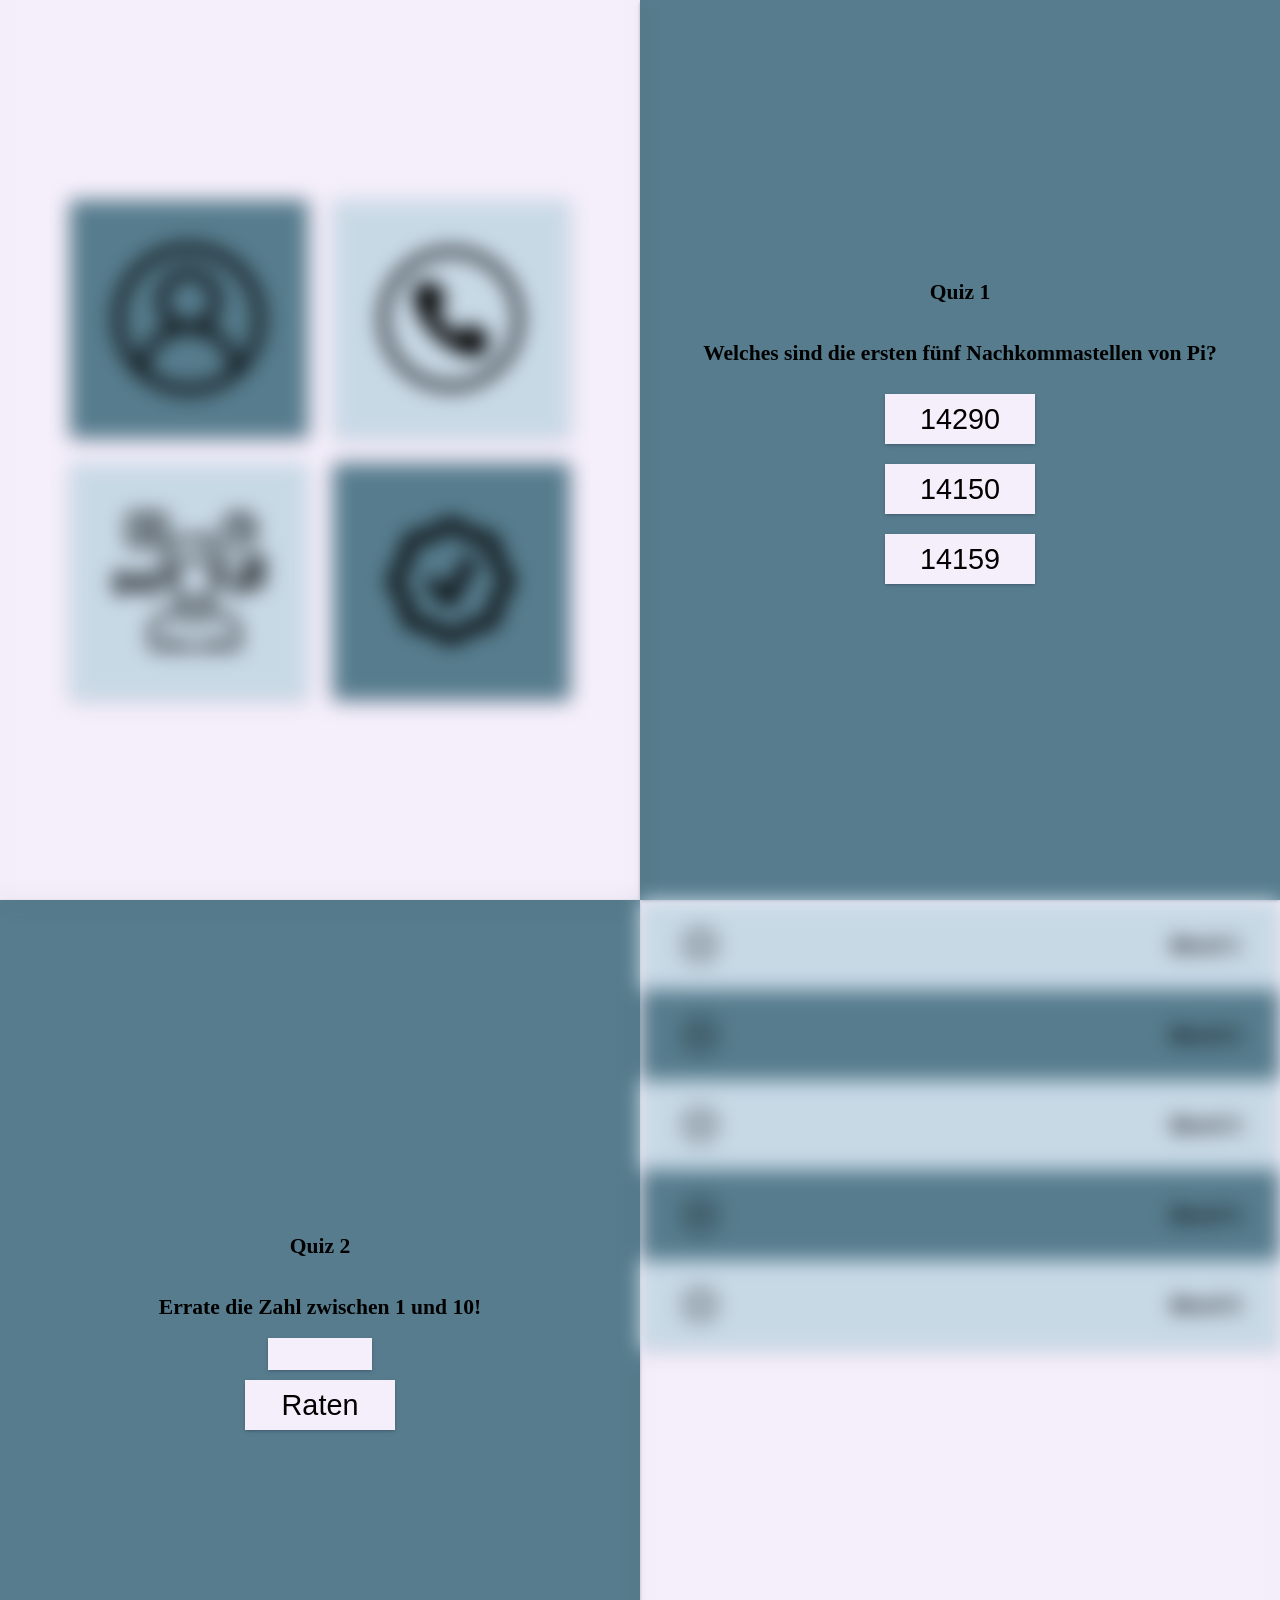
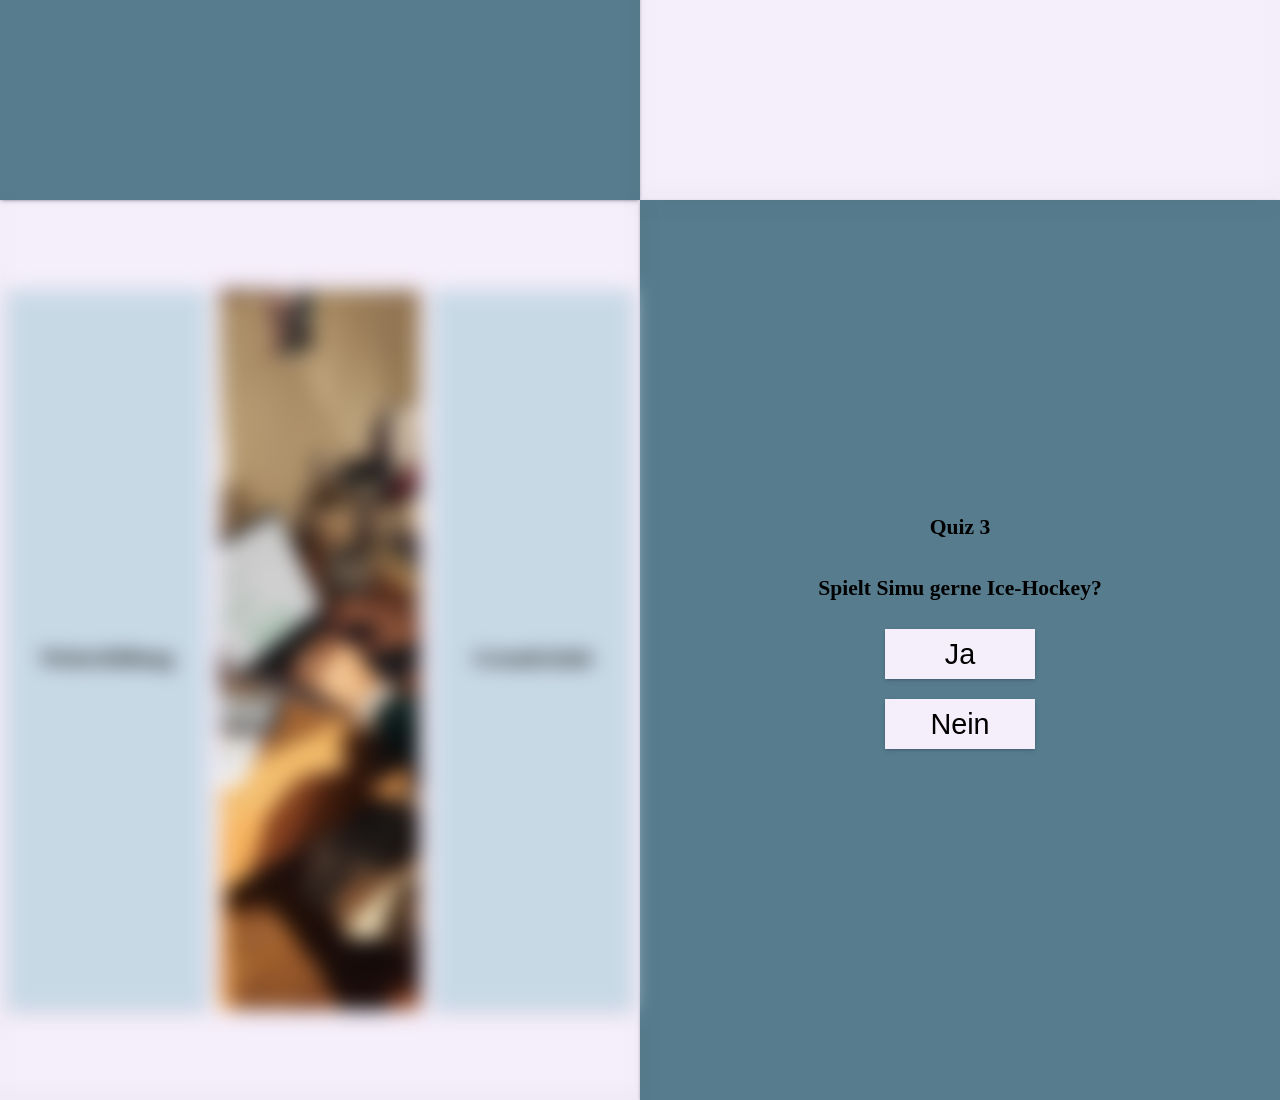
==== simu.html @ c6804022 "Unbenennung HTML-Files & Anlegen Login-Seite" ====
<!DOCTYPE html>
<html lang="de">
<head>
    <meta charset="utf-8">
    <title>Lebenslauf</title>
    <link rel="stylesheet" type="text/css" href="css/style.css">
    <!-- hm3 -->
    <script src="js/simu.js" defer></script>
</head>
<body>
<section id="pers" class="site">
    <div class="half std-box-shadow" id="blocked-one">
        <div id="personal-data-container">
            <div id="personal-data" class="four-box color-1 std-box-shadow">
                <div class="four-box-content">
                    <h1>Persönliche Daten</h1>
                    <strong>Name</strong>
                    <br>
                    Simon Jan Faivre
                    <br>
                    <strong>Adresse</strong>
                    <br>
                    Musterstrasse 1
                    1234 Musterstadt
                    <br>
                    <strong>Heimatort</strong>
                    <br>
                    Musterdorf
                    <br>
                    <strong>Nationalität</strong>
                    <br>
                    Schweiz
                </div>
                <img class="four-box-icon" src="assets/img/user.png" alt="User-Icon">
            </div>
            <div id="contact" class="four-box color-2 std-box-shadow">
                <div class="four-box-content">
                    <h1>Kontaktangaben</h1>
                    <strong>Telefon</strong>
                    <br>
                    077 445 29 39
                    <br>
                    <strong>E-Mail</strong>
                    <br>
                    simon.faivre@hftm.ch
                </div>
                <img class="four-box-icon" src="assets/img/telephone.png" alt="Telefon-Icon">
            </div>
            <div id="hobbies" class="four-box color-2 std-box-shadow">
                <div class="four-box-content">
                    <h1>Hobbies & Interessen</h1>
                    <ul>
                        <li>Kraftsport</li>
                        <li>Jogging</li>
                        <li>Wandern</li>
                        <li>Philosophie</li>
                        <li>Technik</li>
                        <li>Wissenschaft</li>
                        <li>Freunde & Familien</li>
                    </ul>
                </div>
                <img class="four-box-icon" src="assets/img/hobby.png" alt="Hobby-Icon">
            </div>
            <div id="quali" class="four-box color-1 std-box-shadow">
                <div class="four-box-content">
                    <h1>Qualifikiationen</h1>
                    <strong class="four-box-txt">Sprachen</strong>
                    <ul>
                        <li>Deutsch: Muttersprache</li>
                        <li>Französisch: gute mündliche und schriftliche Kenntnisse</li>
                        <li>Englisch: gute mündliche und schriftliche Kenntnisse</li>
                    </ul>
                    <strong>Informatik</strong>
                    <ul>
                        <li>MS Office: gute Kenntnisse</li>
                        <li>Java: leichte Kenntnisse</li>
                        <li>HTML & CSS: gute gute Kenntnisse</li>
                    </ul>
                </div>
               <img class="four-box-icon" src="assets/img/stamp.png" alt="Stempel-Icon">
            </div>
        </div>
    </div>
    <div class="half quiz-section color-1 std-box-shadow">
        <h1>Quiz 1</h1>
        <h2>Welches sind die ersten fünf Nachkommastellen von Pi?</h2>
        <button id="quiz-1-1-btn" class="quiz-1-button std-box-shadow">14290</button>
        <button id="quiz-1-2-btn" class="quiz-1-button std-box-shadow">14150</button>
        <button id="quiz-1-3-btn" class="quiz-1-button std-box-shadow">14159</button>
        <p id="quiz-one-result"></p>
    </div>
</section>

<section id="work-experience" class="site">
    <div class="half quiz-section color-1 std-box-shadow">
        <h1>Quiz 2</h1>
        <h2>Errate die Zahl zwischen 1 und 10!</h2>
        <!-- hm14 -->
        <form autocomplete="off">
            <input type="number" id="quiz-2-input" class="std-box-shadow" value="">
        </form>
        <button id="quiz-2-btn" class="std-box-shadow">Raten</button>
        <p id="quiz-two-result"></p>
    </div>
    <div class="half std-box-shadow" id="blocked-two">
        <button class="one-box color-2 std-box-shadow">
            <img src="assets/img/arrow.png">
            <h1>Beruf 1</h1>
        </button>
        <div class="one-box-hidden color-2 closed">
            <p>
                Lorem ipsum dolor sit amet, consetetur sadipscing elitr, sed diam nonumy eirmod tempor invidunt ut labore et dolore magna aliquyam erat, sed diam voluptua. At vero eos et accusam et justo duo dolores et ea rebum. Stet clita kasd gubergren, no sea takimata sanctus est Lorem ipsum dolor sit amet.
            </p>
            <ul>
                <li>dcdc</li>
                <li>dcdc</li>
                <li>dcdc</li>
            </ul>
        </div>
        <button class="one-box color-1 std-box-shadow">
            <img src="assets/img/arrow.png">
            <h1>Beruf 2</h1>
        </button>
        <div class="one-box-hidden color-1 closed">
            <p>
                Lorem ipsum dolor sit amet, consetetur sadipscing elitr, sed diam nonumy eirmod tempor invidunt ut labore et dolore magna aliquyam erat, sed diam voluptua. At vero eos et accusam et justo duo dolores et ea rebum. Stet clita kasd gubergren, no sea takimata sanctus est Lorem ipsum dolor sit amet.
            </p>
            <ul>
                <li>dfvfd</li>
                <li>dftgr</li>
                <li>dcsdcdsdc</li>
                <li>dcdfcvdc</li>
            </ul>
        </div>
        <button class="one-box color-2 std-box-shadow">
            <img src="assets/img/arrow.png">
            <h1>Beruf 3</h1>
        </button>
        <div class="one-box-hidden color-2 closed">
            <p>
                Lorem ipsum dolor sit amet, consetetur sadipscing elitr, sed diam nonumy eirmod tempor invidunt ut labore et dolore magna aliquyam erat, sed diam voluptua. At vero eos et accusam et justo duo dolores et ea rebum. Stet clita kasd gubergren, no sea takimata sanctus est Lorem ipsum dolor sit amet. Lorem ipsum dolor sit amet, consetetur sadipscing elitr, sed diam nonumy eirmod tempor invidunt ut.
            </p>
            <ul>
                <li>dcdc</li>
                <li>sdcsdcsd</li>
            </ul>
            <p>
                Lorem ipsum dolor sit amet, consetetur sadipscing elitr, sed diam nonumy eirmod tempor invidunt ut labore et dolore magna aliquyam erat, sed diam voluptua. At vero eos et accusam et justo.
            </p>
        </div>
        <button class="one-box color-1 std-box-shadow">
            <img src="assets/img/arrow.png">
            <h1>Beruf 4</h1>
        </button>
        <div class="one-box-hidden color-1 closed">
            <p>
                Lorem ipsum dolor sit amet, consetetur sadipscing elitr, sed diam nonumy eirmod tempor invidunt ut labore et dolore magna aliquyam erat, sed diam voluptua. At vero eos et accusam et justo duo dolores et ea rebum. Stet clita kasd gubergren, no sea takimata sanctus est Lorem ipsum dolor sit amet.
            </p>
            <ul>
                <li>sdcsdcsd</li>
                <li>dcdc</li>
                <li>sdcsdc</li>
            </ul>
        </div>
        <button class="one-box color-2 std-box-shadow">
            <img src="assets/img/arrow.png">
            <h1>Beruf 5</h1>
        </button>
        <div class="one-box-hidden color-2 closed">
            <p>
                Lorem ipsum dolor sit amet, consetetur sadipscing elitr, sed diam nonumy eirmod tempor invidunt ut labore et dolore magna aliquyam erat, sed diam voluptua. At vero eos et accusam et justo duo dolores et ea rebum. Stet clita kasd gubergren, no sea takimata sanctus est Lorem ipsum dolor sit amet. Lorem ipsum dolor sit amet, consetetur sadipscing elitr, sed diam nonumy eirmod tempor invidunt ut labore.
            </p>
            <ul>
                <li>sdcd</li>
                <li>sdcscd</li>
                <li>dcdc</li>
                <li>dcdc</li>
            </ul>
        </div>
    </div>
</section>

<section id="school" class="site">
    <div class="half std-box-shadow" id="blocked-three">
        <div class="hover-container">
            <div id="education" class="third-box color-1 std-box-shadow">
                <h2>Weiterbildung</h2>
                <div class="education-content">
                    <ul>
                        <li>Arbeit 1
                            <ul>
                                <li>Punkt 1</li>
                                <li>Punkt 2</li>
                                <li>Punkt 3</li>
                                <li>Punkt 4</li>
                            </ul>
                        </li>
                        <li>Arbeit 2
                            <ul>
                                <li>Punkt 1</li>
                                <li>Punkt 2</li>
                            </ul>
                        </li>
                        <li>Arbeit 3
                            <ul>
                                <li>Punkt 1</li>
                                <li>Punkt 2</li>
                                <li>Punkt 3 </li>
                            </ul>
                        </li>
                        <li>Arbeit 4
                            <ul>
                                <li>Punkt 1</li>
                                <li>Punkt 2</li>
                            </ul>
                        </li>
                        <li>Arbeit 5
                            <ul>
                                <li>Punkt 1</li>
                                <li>Punkt 2</li>
                                <li>Punkt 3</li>
                            </ul>
                        </li>
                    </ul>
                </div>
            </div>
        </div>
        <img src="assets/img/work.jpg" class="third-box" alt="Person am Computer">
        <div class="hover-container">
            <div id="elementary" class="third-box color-1 std-box-shadow">
                <h2>Grundschule</h2>
                <div class="education-content">
                    <ul>
                        <li>Oberstufe Muster</li>
                        <li>Grundschule X</li>
                        <li>Grundschule Y</li>
                    </ul>
                </div>
            </div>
        </div>
    </div>
    <div class="half quiz-section color-1 std-box-shadow">
        <h1>Quiz 3</h1>
        <h2>Spielt Simu gerne Ice-Hockey?</h2>
        <button id="quiz-3-1-btn" class="std-box-shadow">Ja</button>
        <button id="quiz-3-2-btn" class="std-box-shadow">Nein</button>
        <p id="quiz-three-result"></p>
    </div>
</section>
</body>
</html>
---- css/style.css ----
/*
color black: #221D23
color white: #FFF8F0
color red: #A20021
color orange: #D58936
*/

:root {
    box-sizing: border-box;
    font-size: 0.9em;
    /* colors */
    --white: #F5EFFB;
    --color-1: #567C8D;
    --color-2: #C8D9E6;
}

/* hm11 */
html {
    scroll-snap-type: y mandatory;
    scroll-behavior: smooth;
}

body {
	width: 100%;
	height: 100%;
	margin: 0;
	background-color: var(--white);
}

.color-1 {
    background-color: var(--color-1);
}

.color-2 {
    background-color: var(--color-2);
}

.white {
    background-color: var(--white);
}

.displaynone {
    display: none !important;
}

.std-box-shadow {
    /* hm6  */
    box-shadow: rgba(50, 50, 93, 0.25) 0px 2px 5px -1px, rgba(0, 0, 0, 0.3) 0px 1px 3px -1px;
}

/* hm16 */
#blocked-one,
#blocked-two,
#blocked-three {
    filter: blur(10px);
    pointer-events: none;
}

.site {
    width: 100vw;
    height: 100vh;
    display: flex;
    scroll-snap-align: start;
}

.half {
    width: 50%;
    display: flex;
    align-items: center;
    justify-content: center;
}

.quiz-section {
    display: flex;
    align-items: center;
    justify-content: center;
    flex-direction: column;
}

.quiz-section button {
    width: 150px;
    height: 50px;
    font-size: 2em;
    margin: 10px;
    border: none;
    background-color: var(--white);
}

.quiz-section button:active {
    background-color: var(--color-2);
}

.quiz-section p {
    font-size: 1.5em;
}

.quiz-section input {
    height: 30px;
    width: 100px;
    background-color: var(--white);
    font-size: 1.2em;
    border: none;
}

/* --- Site Persönliche Daten --- */
#personal-data-container {
    width: 500px;
    height: 500px;
    /* hf1 */
    display: grid;
    grid-template-columns: 1fr 1fr;
    grid-template-rows: 1fr 1fr;
    gap: 25px;
}

.four-box {
    width: auto;
    height: auto;
    display: flex;
    justify-content: center;
    align-items: center;
    font-size: 1.2em;
}


/* hm4 */
.four-box:hover {
    width: 500px;
    height: 500px;
    grid-column: 1 / 3;
    grid-row: 1 / 3;
}

.four-box-content {
    display: none;
}

.four-box:hover .four-box-content {
    display: block;
    margin: 20px;
}

.four-box-icon {
    width: 150px;
    height: 150px;
}

.four-box:hover .four-box-icon {
    display: none;
}

/* --- site Work work experience --- */
section#work-experience .half:last-of-type {
    display: block;
    /*padding: 20px;*/
}

.one-box-hidden {
    width: 100%;
    height: 41%;
    overflow: hidden;
    transition: max-width 0.3s ease;
}

.one-box-hidden.closed {
    width: 0;
    height: 0;
}

.one-box {
    width: 100%;
    /* hm5 */
    height: 10%;
    border: none;
    padding: 40px;
    margin: 0;
    display: flex;
    align-items: center;
    justify-content: space-between;
}

.one-box img {
    height: 40px;
    width: 40px;
    transform: rotate(-90deg);
    transition: transform 0.3s ease;
}

.one-box img.rotated {
    transform: rotate(90deg);
}

.one-box-hidden p {
    padding: 10px 40px 0 40px;
}

.one-box-hidden ul {
    margin: 0 auto;
}

/* --- site school --- */
#school div.half:first-of-type {
    display: flex;
    justify-content: space-around;
}

.hover-container {
    width: 200px;
    height: 80%;
}

.third-box {
    width: 100%;
    height: 100%;
    display: flex;
    align-items: center;
    justify-content: center;
    background-color: var(--color-2);
    transition: transform 0.5s ease;
}

.hover-container:hover .third-box,
.hover-container:hover .third-box h2,
.hover-container:hover .education-content {
    /* hm10 */
    transform: rotateY(180deg);
}

div.third-box h2 {
    margin-bottom: 0;
}

.hover-container:hover .third-box h2 {
    display: none;
}

div.third-box .education-content {
    margin: 0;
    display: none;
}

.hover-container:hover .third-box .education-content {
    display: block;
}

#school div.half img.third-box {
    width: 200px;
    height: 80%;
    /* hm9 */
    object-fit: cover;
}

/* Login site */
#login-container {
    width: 100%;
    height: 100vh;
    display: flex;
    justify-content: center;
    align-items: center;
    background-color: var(--white);
}

#login-panel {
    width: 300px;
    height: 300px;
    padding: 30px;
    background-color: var(--color-1);
}

#login-panel h1 {
    text-align: center;
    padding-top: 50px;
}

#login-panel form {
    display: flex;
    flex-direction: column;
    align-items: center;
}

#login-panel input {
    width: 100%;
    height: 30px;
    align-self: center;
    margin-bottom: 10px;
    border: none;
    background-color: var(--white);
}

#login-panel button {
    width: 100px;
    height: 30px;
    font-size: 1.2em;
    margin: 10px;
    border: none;
    background-color: var(--white);
}

#login-panel button:active {
    background-color: var(--color-2);
}

#login-panel p {
    text-align: center;
    font-size: 1.2em;
}
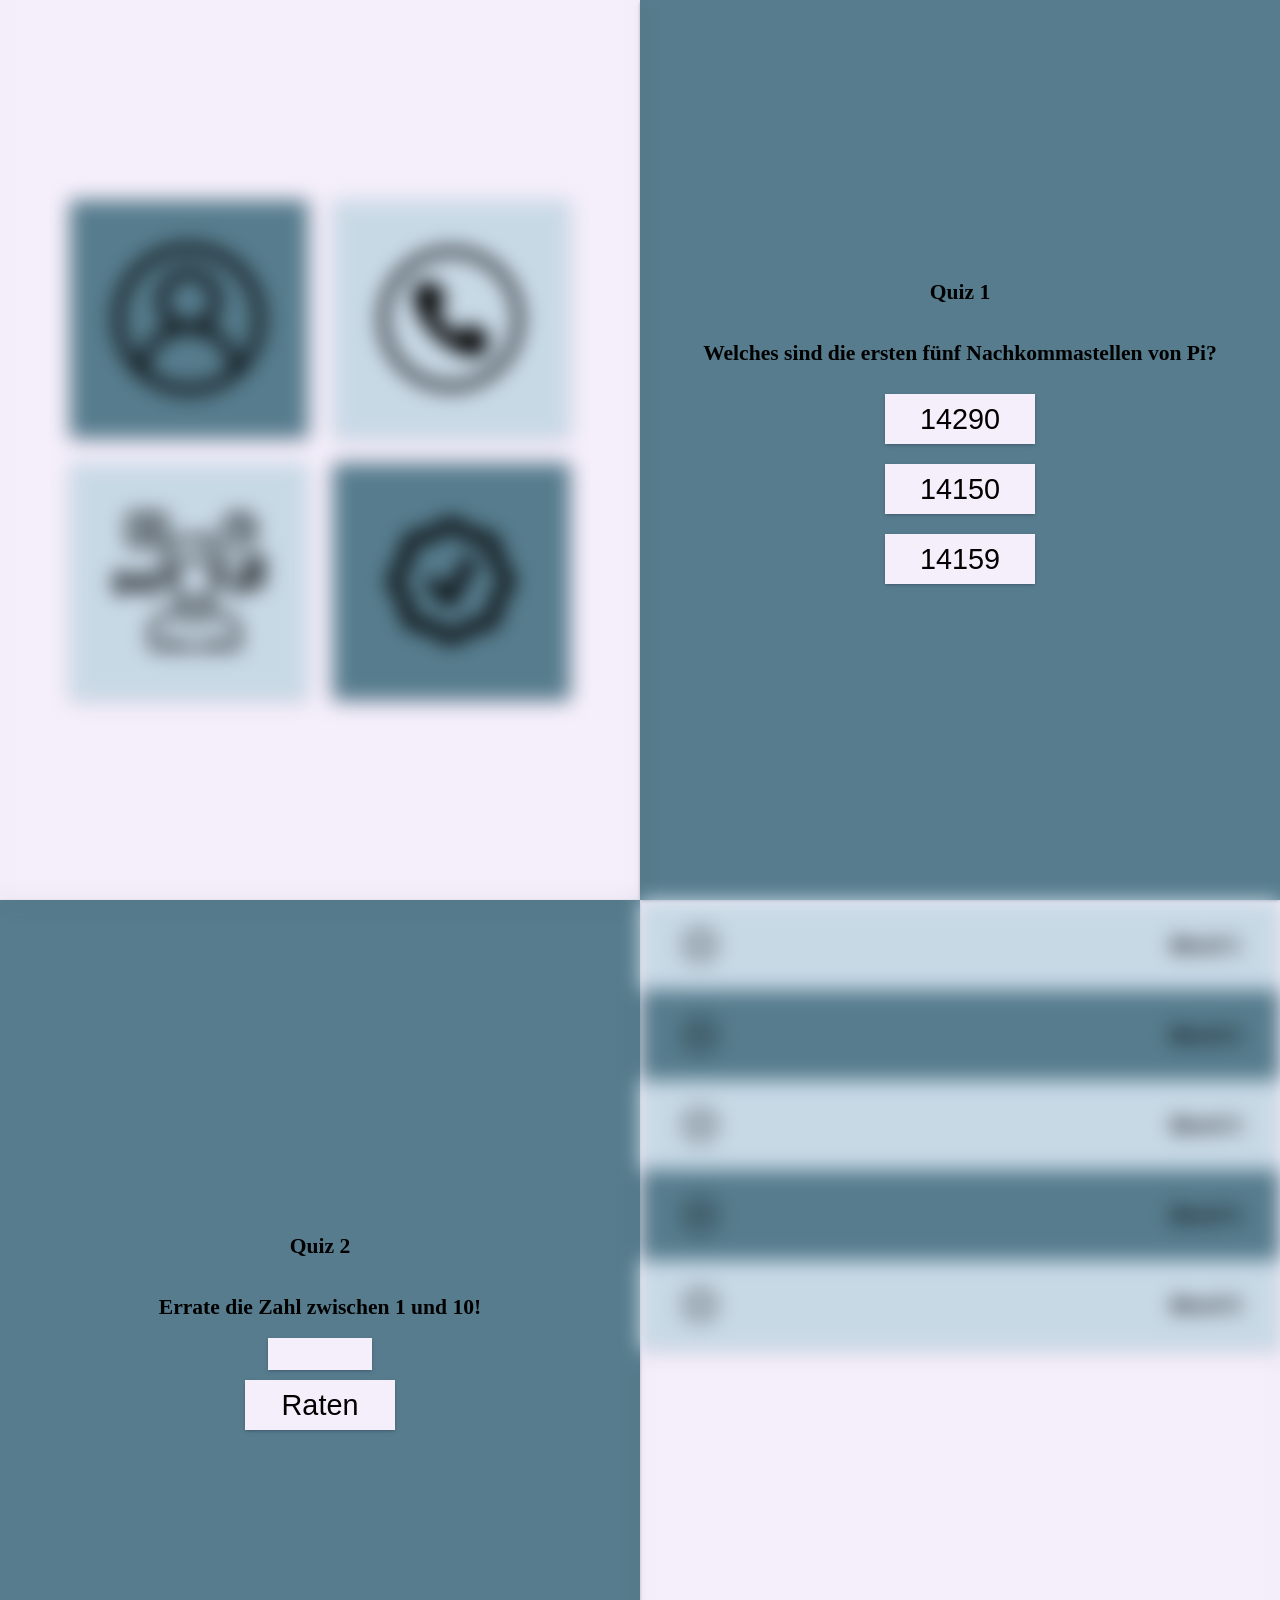
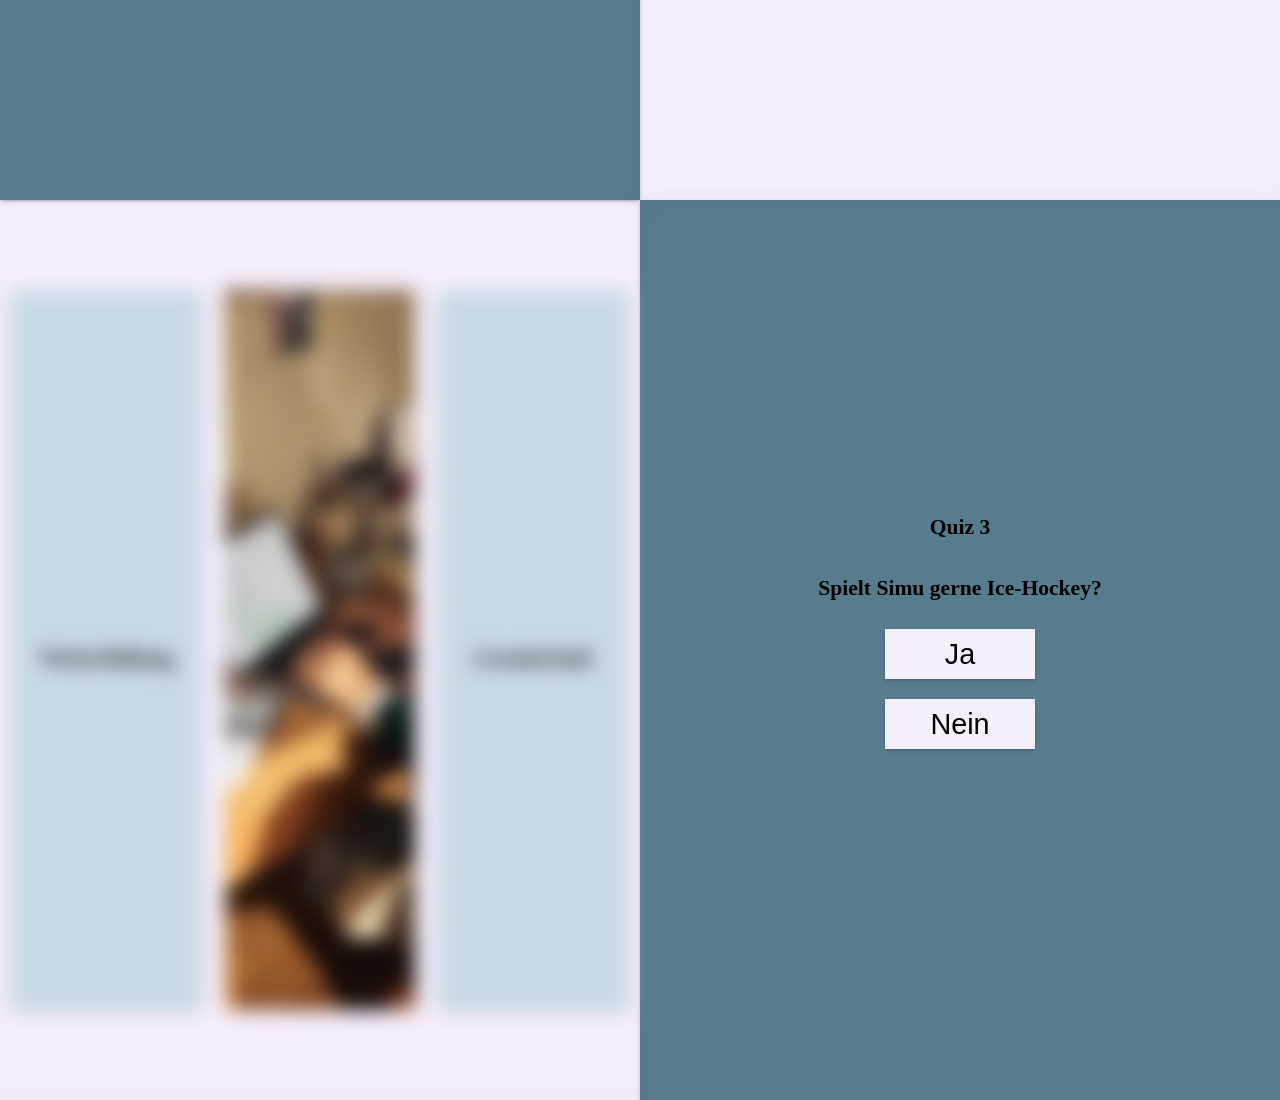
==== commit 2868a8ab: "adding queries for responsive design" ====
--- a/simu.html
+++ b/simu.html
@@ -2,6 +2,7 @@
 <html lang="de">
 <head>
     <meta charset="utf-8">
+    <meta name="viewport" content="width=device-width, initial-scale=1.0">
     <title>Lebenslauf</title>
     <link rel="stylesheet" type="text/css" href="css/style.css">
     <!-- hm3 -->
@@ -138,14 +139,14 @@
         </button>
         <div class="one-box-hidden color-2 closed">
             <p>
-                Lorem ipsum dolor sit amet, consetetur sadipscing elitr, sed diam nonumy eirmod tempor invidunt ut labore et dolore magna aliquyam erat, sed diam voluptua. At vero eos et accusam et justo duo dolores et ea rebum. Stet clita kasd gubergren, no sea takimata sanctus est Lorem ipsum dolor sit amet. Lorem ipsum dolor sit amet, consetetur sadipscing elitr, sed diam nonumy eirmod tempor invidunt ut.
+                Lorem ipsum dolor sit amet, consetetur sadipscing elitr, sed diam nonumy eirmod tempor invidunt ut labore et dolore magna aliquyam erat, sed diam voluptua. At vero eos et accusam sea takimata sanctus est Lorem ipsum dolor sit amet. Lorem ipsum dolor sit amet.
             </p>
             <ul>
                 <li>dcdc</li>
                 <li>sdcsdcsd</li>
             </ul>
             <p>
-                Lorem ipsum dolor sit amet, consetetur sadipscing elitr, sed diam nonumy eirmod tempor invidunt ut labore et dolore magna aliquyam erat, sed diam voluptua. At vero eos et accusam et justo.
+                Lorem ipsum dolor sit amet, consetetur sadipscing elitr, sed diam nonumy eirmod tempor invidunt.
             </p>
         </div>
         <button class="one-box color-1 std-box-shadow">
--- a/css/style.css
+++ b/css/style.css
@@ -122,7 +122,6 @@
     font-size: 1.2em;
 }
 
-
 /* hm4 */
 .four-box:hover {
     width: 500px;
@@ -205,7 +204,7 @@
 }
 
 .hover-container {
-    width: 200px;
+    width: 190px;
     height: 80%;
 }
 
@@ -244,7 +243,7 @@
 }
 
 #school div.half img.third-box {
-    width: 200px;
+    width: 190px;
     height: 80%;
     /* hm9 */
     object-fit: cover;
@@ -305,5 +304,85 @@
     font-size: 1.2em;
 }
 
-
-
+/* Responsive design */
+@media (max-width: 1024px) {
+    :root {
+        font-size: 0.8em;
+    }
+
+    .site {
+        width: 100%;
+        height: 100%;
+        display: block;
+        scroll-snap-align: unset;
+    }
+
+    .half {
+        width: 100%;
+        height: 100vh;
+        scroll-snap-align: start;
+    }
+
+    #personal-data-container {
+        width: 600px;
+        height: 600px;
+    }
+
+    .four-box:hover {
+        width: 600px;
+        height: 600px;
+    }
+
+    .one-box-hidden {
+        width: 100%;
+        height: 35%;
+        overflow: hidden;
+        transition: max-width 0.3s ease;
+    }
+
+    .one-box-hidden.closed {
+        width: 0;
+        height: 0;
+    }
+
+    .one-box-hidden p {
+        padding: 0 0 0 10px;
+    }
+}
+
+@media (max-width: 768px) {
+    :root {
+        font-size: 0.7em;
+    }
+
+    #personal-data-container {
+        width: 400px;
+        height: 400px;
+    }
+
+    .four-box:hover {
+        width: 400px;
+        height: 400px;
+    }
+
+    .half h2 {
+        text-align: center;
+    }
+
+    .hover-container {
+        width: 180px;
+    }
+
+    #school div.half img.third-box {
+        width: 180px;
+    }
+}
+
+@media (max-width: 576px) {
+    #school div.half img.third-box {
+        display: none;
+    }
+}
+
+
+
